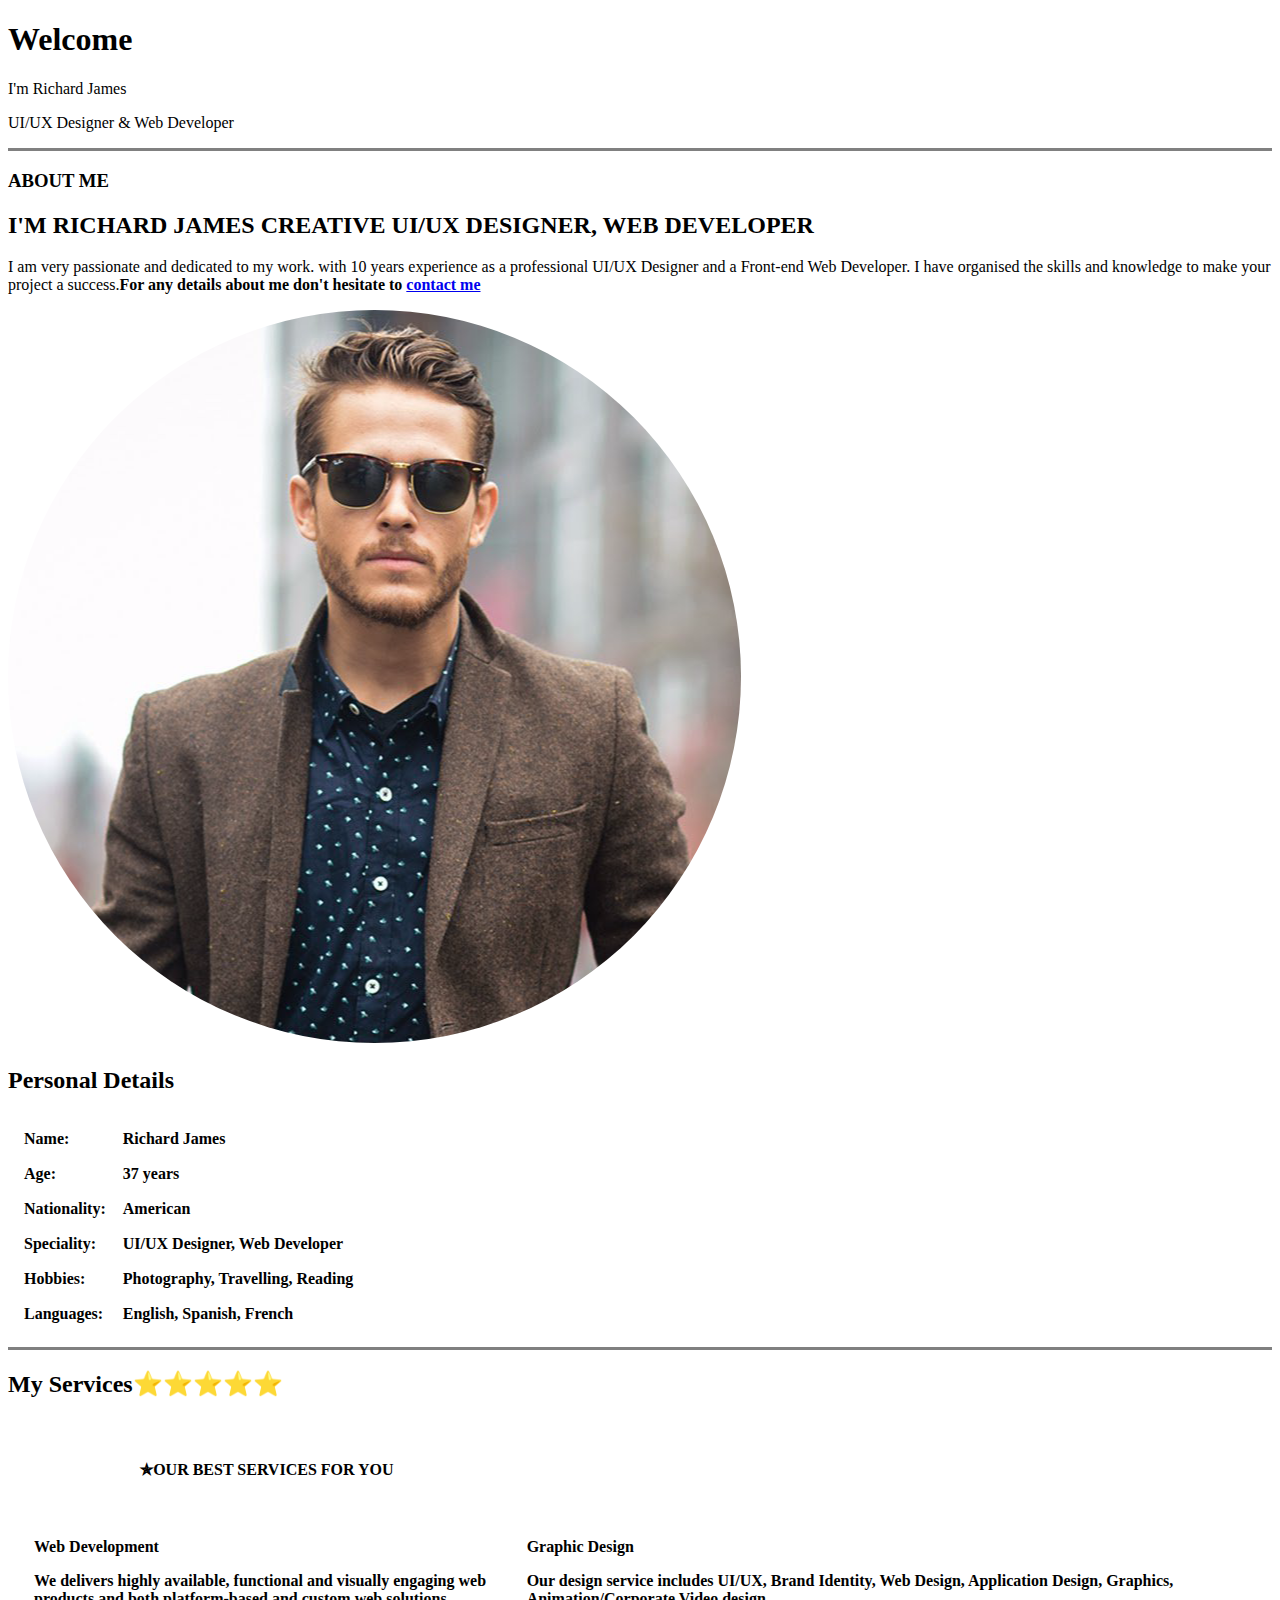
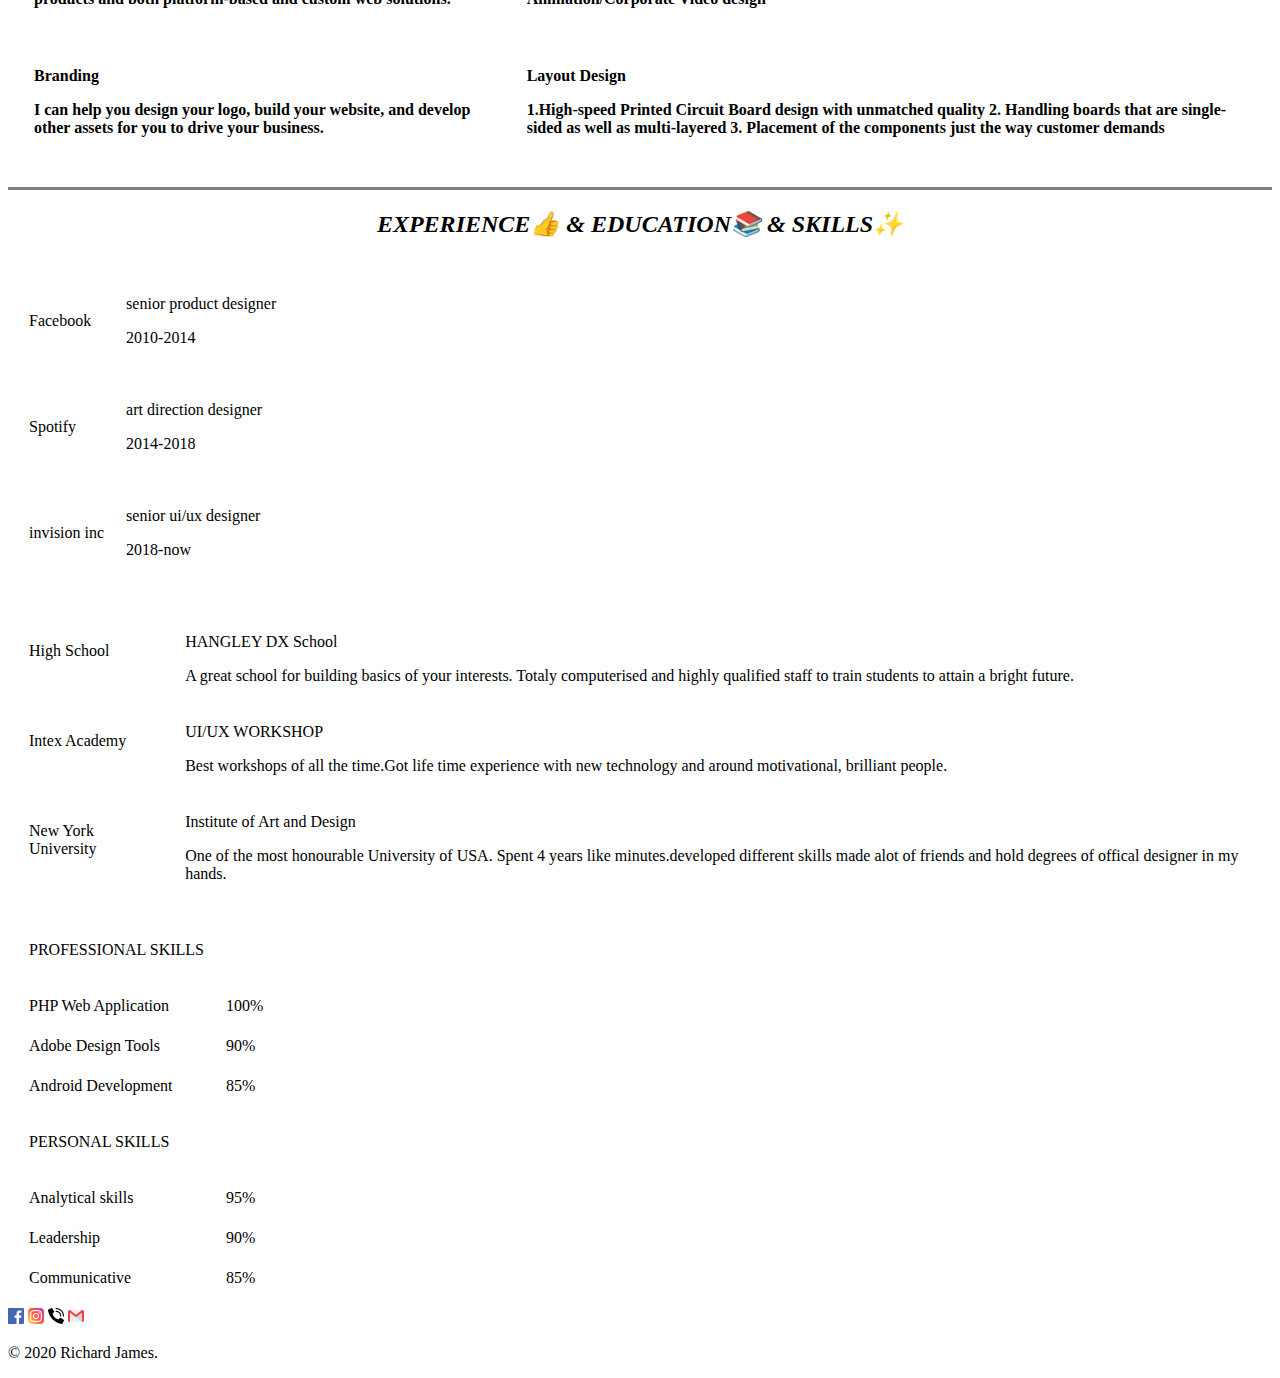
==== index.html @ fb3ffd60 "Add files via upload" ====
<!DOCTYPE html>
<html lang="en" dir="ltr">

<head>
  <meta charset="utf-8">
  <title>Richard James</title>
  <link rel="stylesheet" href="./css/STYLES.css">
  <link href="https://fonts.googleapis.com/css2?family=Acme&family=Ranchers&family=Sacramento&display=swap" rel="stylesheet">
  <link href="https://fonts.googleapis.com/css2?family=Abril+Fatface&family=Dancing+Script:wght@500&family=Pacifico&display=swap" rel="stylesheet">
</head>

<body>
  <div class="top-container">

    <h1><span id="welc"> Welcome</span></h1>
    <p>I'm Richard James</p>
    <p>UI/UX Designer & Web Developer</p>

  </div>
  <hr class="hr1" size="3" noshade>
  <div class="middle-container">

    <div class="middle-container1">


      <h3>ABOUT ME</h3>
      <h2><span class="fl"> I'M RICHARD JAMES CREATIVE UI/UX DESIGNER, WEB DEVELOPER</span></h2>
      <p>I am very passionate and dedicated to my work. with 10 years experience as a professional UI/UX Designer and a Front-end Web Developer. I have organised the skills and knowledge to make your project a success.<strong>For any details about me
          don't
          hesitate to <a href="CONTACT-ME.html">contact me</a></strong></p>
    </div>
    <img class="my-img" src="./css/circle-cropped.png" alt="My-Image">
    <div class="middle-container2">

      <h2>Personal Details</h2>
      <strong>
        <table cellspacing="15" class="tb">
          <tr>
            <td>Name:</td>
            <td>Richard James</td>
          </tr>
          <tr>
            <td>Age:</td>
            <td>37 years</td>
          </tr>
          <tr>
            <td>Nationality:</td>
            <td>American</td>
          </tr>
          <tr>
            <td>Speciality:</td>
            <td>UI/UX Designer, Web Developer</td>
          </tr>
          <tr>
            <td>Hobbies:</td>
            <td>Photography, Travelling, Reading</td>
          </tr>
          <tr>
            <td>Languages:</td>
            <td>English, Spanish, French</td>
          </tr>
        </table>
      </strong>
    </div>
    <hr class="hr2" size="3" noshade>

    <div class="middle-container3">
      <h2 class="mc-h2">My Services⭐⭐⭐⭐⭐</h2>
      <strong>
        <table class="tb2" cellspacing="25">
          <thead>
            <tr>
              <th>
                <p class="bs">✯OUR BEST SERVICES FOR YOU</p>
              </th>
            </tr>
          </thead>
          <tbody>
            <tr>
              <td>
                <p class="st">Web Development</p>
                <p>We delivers highly available, functional and visually engaging web products and both platform-based and custom web solutions.</p>
              </td>
              <td>
                <p class="st">Graphic Design</p>
                <p>Our design service includes UI/UX, Brand Identity, Web Design, Application Design, Graphics, Animation/Corporate Video design</p>
              </td>
            </tr>
            <tr>
              <td>
                <p class="st">Branding</p>
                <p>I can help you design your logo, build your website, and develop other assets for you to drive your business.</p>
              </td>
              <td>
                <p class="st">Layout Design</p>
                <p>1.High-speed Printed Circuit Board design with unmatched quality 2. Handling boards that are single-sided as well as multi-layered 3. Placement of the components just the way customer demands</p>
              </td>
            </tr>
          </tbody>
        </table>
      </strong>
    </div>
  </div>
  <hr class="hr3" size="3" noshade>

  <div class="footer-container">
    <h2 class="fc-h2">
      <center><em>EXPERIENCE👍 & EDUCATION📚 & SKILLS✨</em></center>
    </h2>
    <table cellspacing="20">
      <tr>
        <td>
          <p class="tbp">Facebook</p>
        </td>
        <td>
          <p>senior product designer</p>
          <p>2010-2014</p>
        </td>
      </tr>
      <tr>
        <td>
          <p class="tbp">Spotify</p>
        </td>
        <td>
          <p>art direction designer</p>
          <p>2014-2018</p>
        </td>
      </tr>

      <tr>
        <td>
          <p class="tbp">invision inc</p>
        </td>
        <td>
          <p>senior ui/ux designer</p>
          <p>2018-now</p>
        </td>
      </tr>
    </table>
    <table class="ltb" cellspacing="20">
      <tr>
        <td>High School</td>
        <td>
          <p>HANGLEY DX School</p>
          A great school for building basics of your interests. Totaly computerised and highly qualified staff to train students to attain a bright future.
        </td>
      </tr>
      <tr>
        <td>Intex Academy</td>
        <td>
          <p>UI/UX WORKSHOP</p>
          Best workshops of all the time.Got life time experience with new technology and around motivational, brilliant people.
        </td>
      </tr>
      <tr>
        <td>New York University</td>
        <td>
          <p>Institute of Art and Design</p>
          One of the most honourable University of USA. Spent 4 years like minutes.developed different skills made alot of friends and hold degrees of offical designer in my hands.
        </td>
      </tr>
    </table>
    <table class="TBo" cellspacing="20">
      <tr>
        <td>
          <p>
            PROFESSIONAL SKILLS
          </p>
        </td>
      </tr>
      <tr>

        <td>PHP Web Application</td>
        <td>100%</td>
      </tr>
      <tr>
        <td>Adobe Design Tools </td>
        <td>90%</td>
      </tr>
      <tr>
        <td>Android Development</td>
        <td>85%</td>
      </tr>
      <tr>
        <td>
          <p>PERSONAL SKILLS</p>
        </td>
      </tr>
      <tr>

        <td>Analytical skills</td>
        <td>95%</td>
      </tr>
      <tr>
        <td>Leadership</td>
        <td>90%</td>
      </tr>
      <tr>
        <td>Communicative</td>
        <td>85%</td>
      </tr>
    </table>
    <div class="imgs">

      <img src="./css/facebook.png" alt="facebook img">
      <img src="./css/instagram.png" alt="instagram img">
      <img src="./css/phone-call.png" alt="phone-call img">
      <img src="./css/gmail.png" alt="gmail img">
    </div>
    <p class="COPYRIGHT">© 2020 Richard James.</p>
  </div>
</body>

</html>
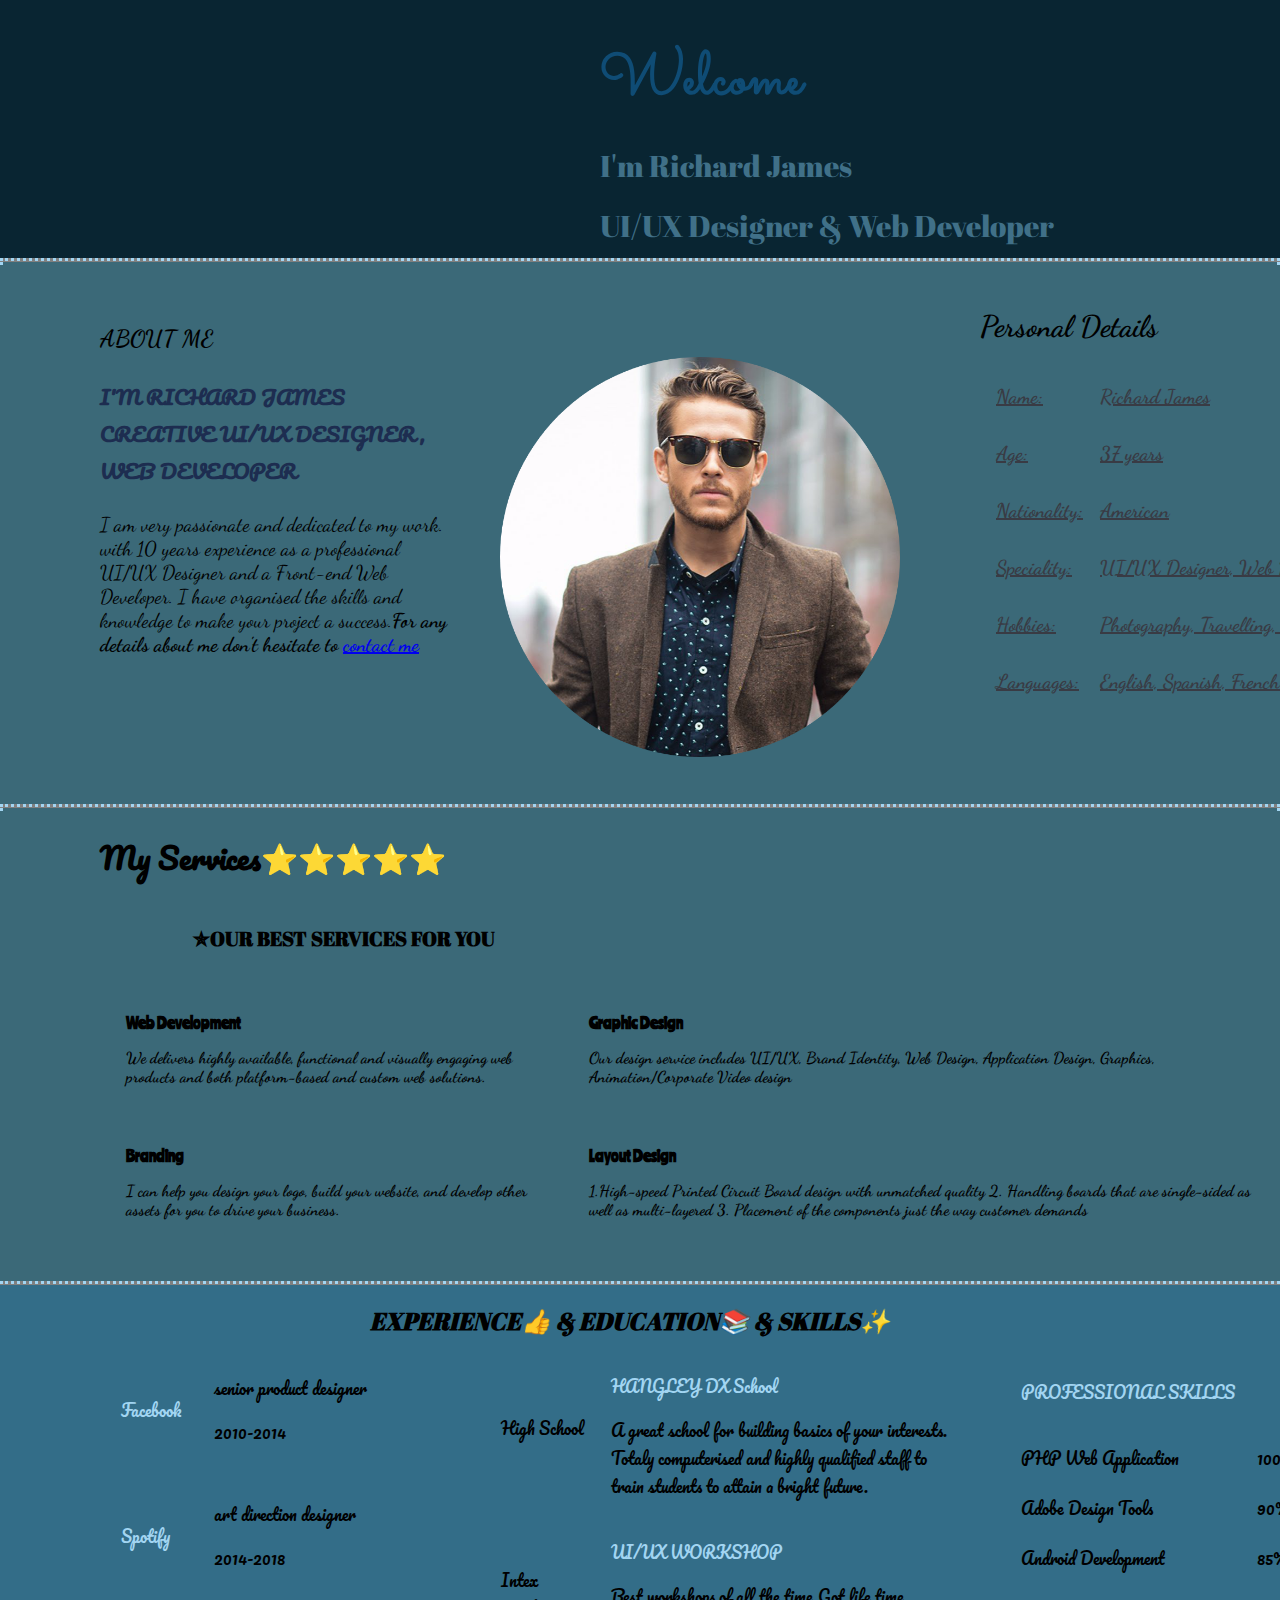
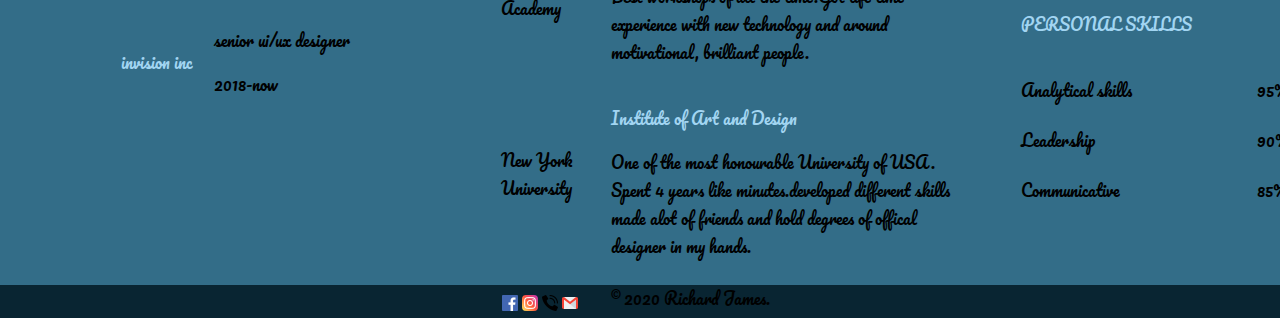
==== commit 14726169: "Update index.html" ====
--- a/index.html
+++ b/index.html
@@ -4,7 +4,7 @@
 <head>
   <meta charset="utf-8">
   <title>Richard James</title>
-  <link rel="stylesheet" href="./css/STYLES.css">
+  <link rel="stylesheet" href="./css/styles.css">
   <link href="https://fonts.googleapis.com/css2?family=Acme&family=Ranchers&family=Sacramento&display=swap" rel="stylesheet">
   <link href="https://fonts.googleapis.com/css2?family=Abril+Fatface&family=Dancing+Script:wght@500&family=Pacifico&display=swap" rel="stylesheet">
 </head>
--- a/css/styles.css
+++ b/css/styles.css
@@ -0,0 +1,183 @@
+body {
+
+  background-color: #092532;
+  margin: 0;
+  height: 1100.310px;
+}
+
+
+
+.fl {
+  width: 340px;color: #1d2d50;
+  font-family: 'Pacifico', cursive;
+  font-size: 20px;
+}
+
+.top-container {
+  height: 200px;
+  font-size: 30px;
+  line-height: 1;
+  font-family: 'Abril Fatface', cursive;
+  position: relative;
+  left: 600px;
+  margin: 0;
+
+}
+.top-container p{
+  color: #407088;
+}
+.hr1 {
+  position: relative;
+  top: 10px;
+  border: dotted;
+  border-bottom: none;
+  color: #a2d5f2;
+}
+
+.hr3 {
+  position: relative;
+  bottom: 490px;
+  border: dotted;
+  border-bottom: none;
+  color: #a2d5f2;
+}
+
+#welc {
+  font-family: 'Sacramento', cursive;
+  margin: 0;
+  line-height: 1;
+  color: #0f4c75;
+}
+
+.middle-container1 {
+  position: relative;
+  top: 20px;
+  width: 350px;
+  margin-left: 100px;
+  font-size: 20px;
+  font-family: 'Dancing Script', cursive;
+  padding-top: 20px;
+}
+
+.my-img {
+  width: 400px;
+  position: relative;
+  left: 500px;
+  bottom: 300px;
+}
+
+.middle-container2 {
+  line-height: 2;
+  position: relative;
+  bottom: 790px;
+  left: 980px;
+  font-family: 'Dancing Script', cursive;
+  font-size: 20px;
+  clear: left;
+  height: 290px;
+}
+
+.middle-container2 h2{
+  margin-bottom: 5px;
+}
+
+.tb {
+  color: #393b44;
+  text-decoration: underline;
+}
+
+.middle-container3 {
+  position: relative;
+  bottom: 570px;
+  height: 350px;
+  margin-left: 100px;
+}
+
+.mc-h2 {
+  line-height: 1;
+  font-family: 'Pacifico', cursive;
+  font-size: 30px;
+}
+
+.hr2 {
+  position: relative;
+  bottom: 580px;
+  border: dotted;
+  border-bottom: none;
+  color: #a2d5f2;
+}
+
+.bs {
+  font-family: 'Abril Fatface', cursive;
+  font-size: 20px;
+  line-height: 1;
+  margin-top: 5px;
+}
+
+.st {
+  font-family: 'Ranchers', cursive;
+}
+
+.tb2 {
+  font-family: 'Dancing Script', cursive;
+}
+
+.footer-container {
+  font-family: 'Pacifico', cursive;
+  position: relative;
+  bottom: 510px;
+  height: 600px;
+  margin: 0;
+  padding-left: 100px;
+  background-color: #336d88;
+}
+
+.fc-h2 {
+  position: relative;
+  top: 20px;
+  right: 60px;
+  font-family: 'Abril Fatface', cursive;
+}
+
+.ltb {
+  width: 500px;
+  text-align: left;
+  position: relative;
+  left: 380px;
+  bottom: 400px;
+}
+
+.ltb p {
+  color: #a2d5f2;
+}
+
+.tbp {
+  color: #a2d5f2;
+}
+
+.middle-container {
+  background-color: #3b6978;
+}
+
+.COPYRIGHT {
+  position: relative;
+  bottom: 925px;
+  text-align: center;
+}
+
+.imgs {
+  position: relative;
+  bottom: 875px;
+  right: 150px;
+  text-align: center;
+}
+
+.TBo {
+  position: relative;
+  bottom: 940px;
+  left: 900px;
+}
+
+.TBo p {
+  color: #a2d5f2;
+}
